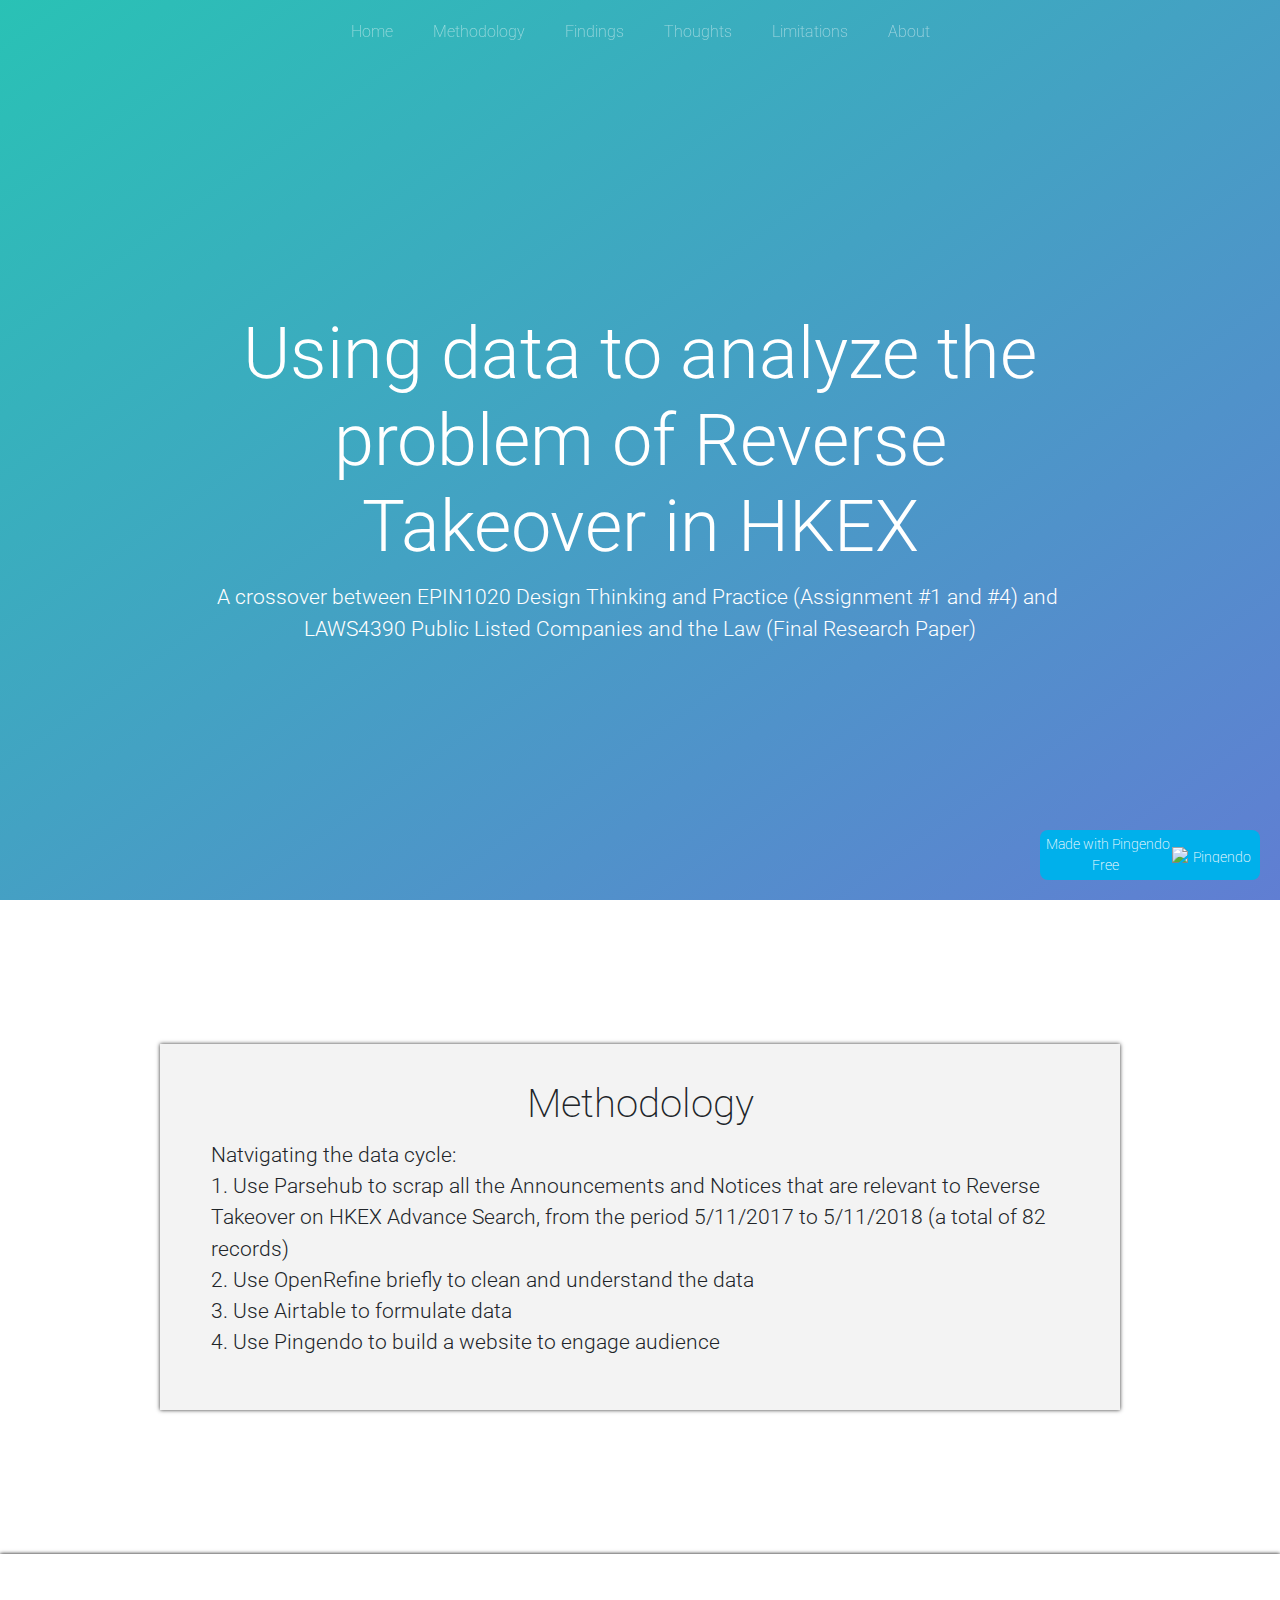
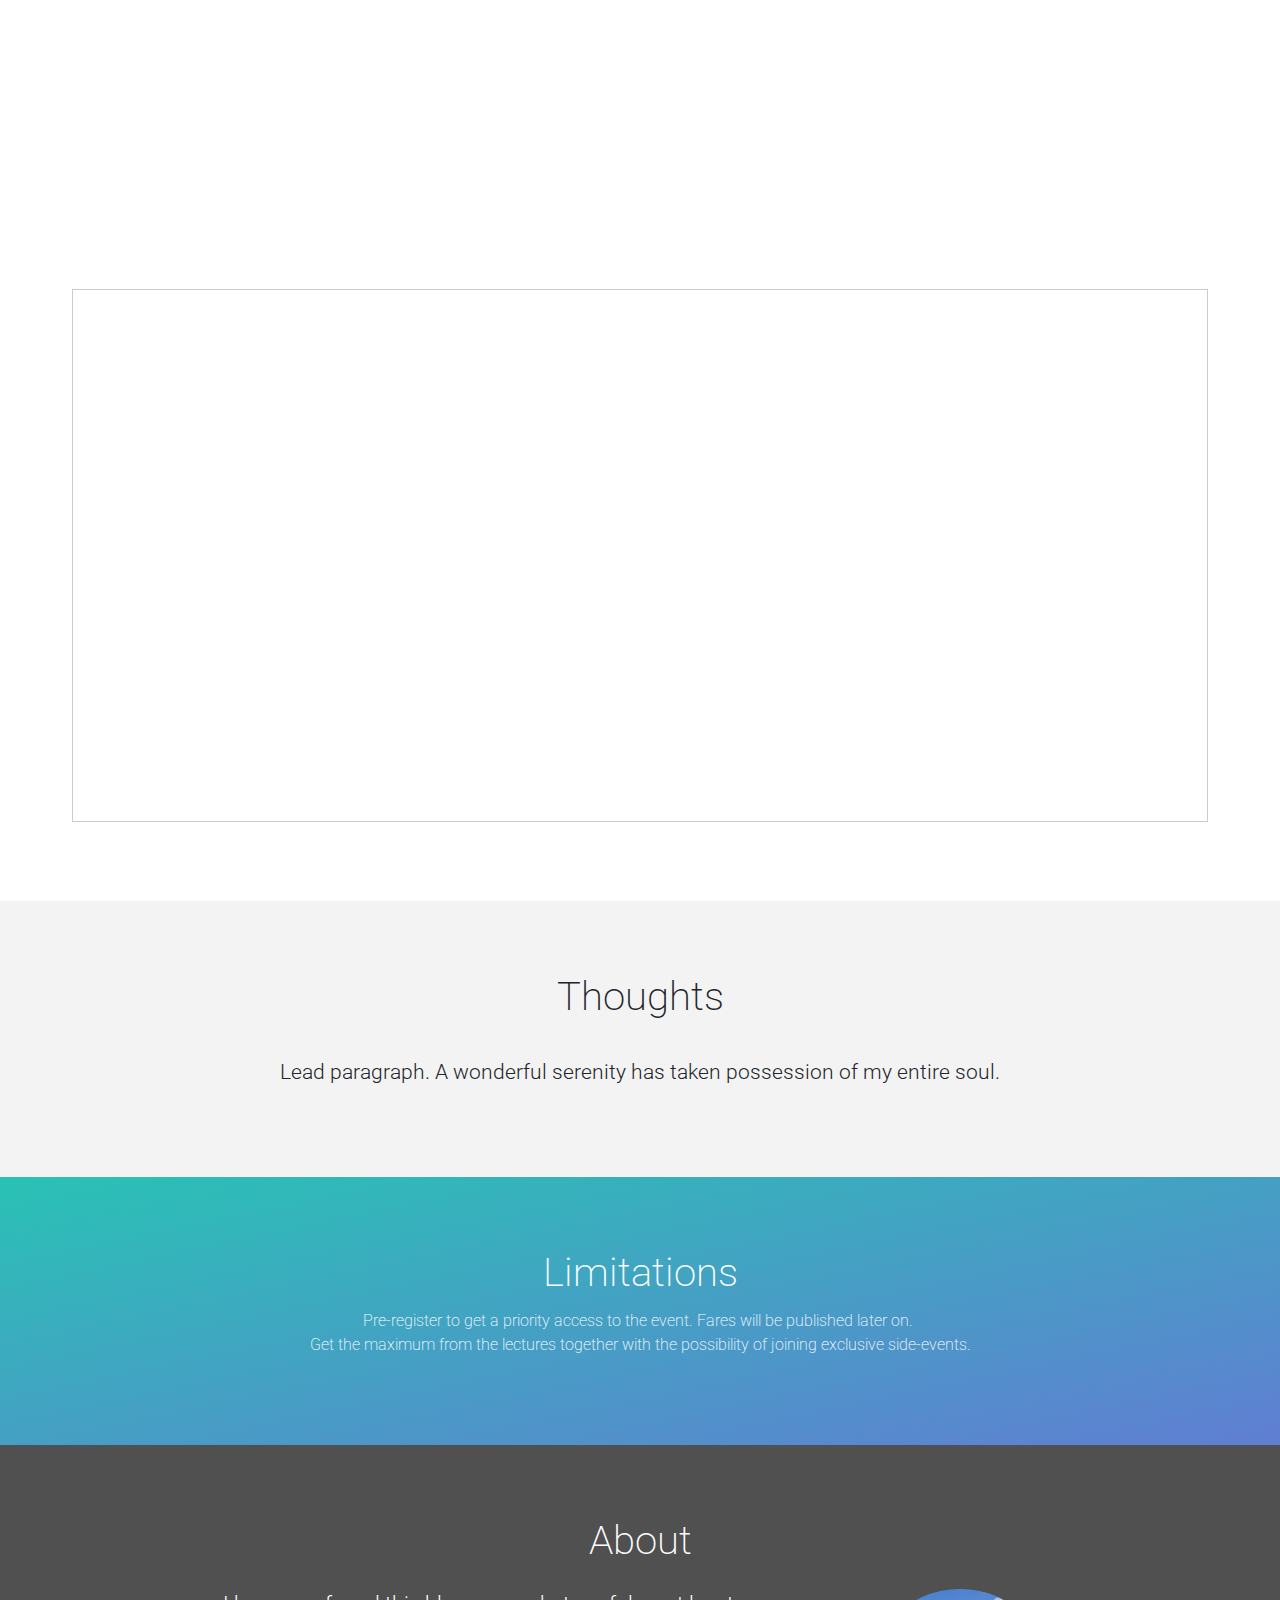
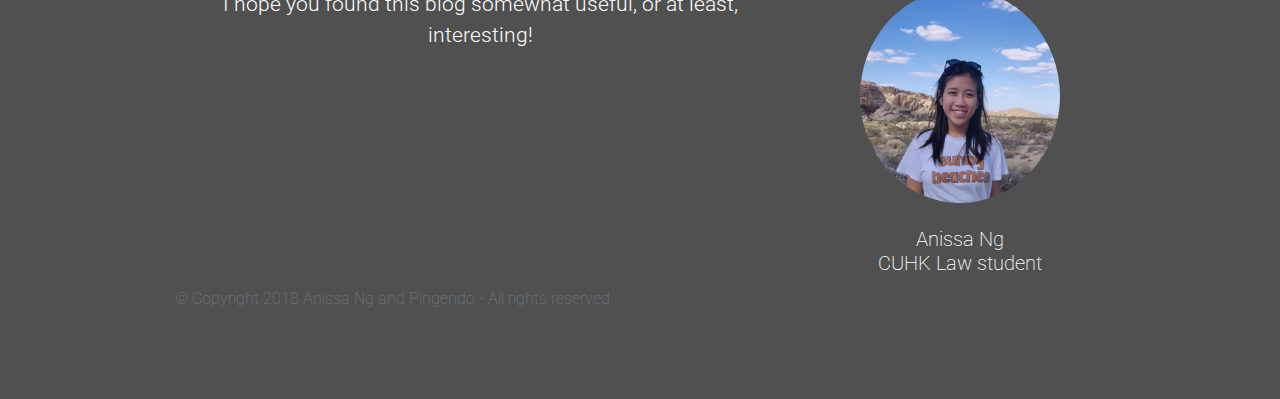
==== assignment4/data.html @ 15297f2a "assignment 4 and re-organization of repository" ====
<!DOCTYPE html>
<html>

<head>
  <meta charset="utf-8">
  <meta name="viewport" content="width=device-width, initial-scale=1">
  <!-- PAGE settings -->
  <link rel="icon" href="https://templates.pingendo.com/assets/Pingendo_favicon.ico">
  <title>Conference Aquamarine - Pingendo template</title>
  <meta name="description" content="Free Bootstrap 4 Pingendo Aquamarine template for unique events.">
  <meta name="keywords" content="Pingendo conference event aquamarine free template bootstrap 4">
  <!-- CSS dependencies -->
  <link rel="stylesheet" href="aquamarine.css">
  <link rel="stylesheet" href="https://cdnjs.cloudflare.com/ajax/libs/font-awesome/4.7.0/css/font-awesome.min.css" type="text/css">
  <!-- Script: Make my navbar transparent when the document is scrolled to top -->
  <script src="js/navbar-ontop.js"></script>
  <!-- Script: Animated entrance -->
  <script src="js/animate-in.js"></script>
</head>

<body class="text-center">
  <!-- Navbar -->
  <nav class="navbar navbar-expand-md fixed-top bg-dark navbar-dark">
    <div class="container">
      <button class="navbar-toggler navbar-toggler-right" type="button" data-toggle="collapse" data-target="#navbar2SupportedContent" aria-controls="navbar2SupportedContent" aria-expanded="false" aria-label="Toggle navigation"> <span class="navbar-toggler-icon"></span> </button>
      <div class="collapse navbar-collapse justify-content-center" id="navbar2SupportedContent">
        <ul class="navbar-nav">
          <li class="nav-item mx-2">
            <a class="nav-link" href="#home">Home</a>
          </li>
          <li class="nav-item mx-2">
            <a class="nav-link" href="#methodology">Methodology</a>
          </li>
          <li class="nav-item mx-2">
            <a class="nav-link" href="#findings">Findings</a>
          </li>
          <li class="nav-item mx-2">
            <a class="nav-link" href="#thoughts">Thoughts</a>
          </li>
          <li class="nav-item mx-2">
            <a class="nav-link" href="#limitations">Limitations</a>
          </li>
          <li class="nav-item mx-2">
            <a class="nav-link" href="#about">About</a>
          </li>
        </ul>
      </div>
    </div>
  </nav>
  <!-- Cover -->
  <div class="d-flex align-items-center section-aquamarine py-5 cover" style="	background-image: url(assets/Hong_Kong_Night_Skyline.jpg);	background-position: top left;	background-size: 150;	background-repeat: repeat;" id="home">
    <div class="container">
      <div class="heading">
        <div class="col-lg-12 text-white mt-5">
          <h1 class="d-none d-md-block display-3" style="">Using data to analyze the problem of Reverse Takeover in HKEX</h1>
        </div>
      </div>
      <div class="row">
        <div class="col-md-12">
          <p class="lead" style="">A crossover between EPIN1020 Design Thinking and Practice (Assignment #1 and #4) and&nbsp;<br>LAWS4390 Public Listed Companies and the Law (Final Research Paper)<br></p>
        </div>
      </div>
    </div>
  </div>
  <!-- Parallax section -->
  <div class="py-5 section-parallax" style="	background-position: top left;	background-size: 100%;	background-repeat: repeat;	background-image: url(https://pingendo.com/site-assets/cover.jpg);" id="methodology">
    <div class="container my-5 bg-light p-4" style="	box-shadow: 0px 0px 4px  #333;">
      <div class="row">
        <div class="col-md-12">
          <div class="col-md-12">
            <h1 class="">Methodology</h1>
          </div>
        </div>
      </div>
      <div class="row mx-auto">
        <div class="col-md-12">
          <p class="lead text-left">Natvigating the data cycle:<br>1. Use Parsehub to scrap all the Announcements and Notices that are relevant to Reverse Takeover on HKEX Advance Search, from the period 5/11/2017 to 5/11/2018 (a total of 82 records)<br>2. Use OpenRefine briefly to clean and understand the data<br>3. Use Airtable to formulate data<br>4. Use Pingendo to build a website to engage audience&nbsp;</p>
        </div>
      </div>
    </div>
  </div>
  <!-- Speakers -->
  <!-- Schedule -->
  <div class="py-5 section-parallax" style="	box-shadow: 0px 0px 4px  black;	background-image: url(assets/computerdata.png);	background-position: top left;	background-size: 100%;	background-repeat: repeat;" id="findings">
    <div class="container">
      <div class="row">
        <div class="col-md-12">
          <div class="col-md-12">
            <h1 class="text-center text-white" style="">Findings on Airtable</h1>
          </div>
          <div class="row">
            <div class="col-md-12">
              <p class="lead text-white">Out of the 15 Companies that had made Announcements and Notices regarding Reverse Takeover,<br><b>only 4 are still trading<br>7 have been suspended</b><br><br>(as for remaining 4,&nbsp;1 company has its acquisition terminated,&nbsp;<br>and the other 3 were about GEM takeovers)</p>
            </div>
          </div>
        </div>
      </div>
    </div>
    <div class="w-100 pl-5 pr-5">
      <iframe class="airtable-embed" src="https://airtable.com/embed/shrHqeqzXTsqvXkzK?backgroundColor=green&amp;viewControls=on" frameborder="0" onmousewheel="" width="100%" height="533" style="background: transparent; border: 1px solid #ccc;"></iframe>
    </div>
  </div>
  <!-- Sponsor logos -->
  <div class="py-5 section bg-faded bg-light" id="thoughts">
    <div class="container">
      <div class="row">
        <div class="col-md-12">
          <h1 class="mb-4">Thoughts</h1>
          <div class="row">
            <div class="col-md-12">
              <p class="lead">Lead paragraph. A wonderful serenity has taken possession of my entire soul.</p>
            </div>
          </div>
        </div>
      </div>
    </div>
  </div>
  <!-- Call to action -->
  <div class="py-5 section-aquamarine" id="limitations">
    <div class="container">
      <div class="row">
        <div class="col-md-12 text-md-left text-center">
          <h1 class="text-white text-center">Limitations<br></h1>
          <p class="text-center">Pre-register to get a priority access to the event. Fares will be published later on.&nbsp; <br>Get the maximum from the lectures together with the possibility of joining exclusive side-events.</p>
        </div>
      </div>
    </div>
  </div>
  <div class="py-5 text-center text-white section-dark" style="" id="about">
    <div class="container">
      <div class="row">
        <div class="mx-auto col-md-12">
          <h1 class="mb-3">About</h1>
        </div>
      </div>
      <div class="row">
        <div class="col-md-8">
          <p class="lead" contenteditable="true">I hope you found this blog somewhat useful, or at least, interesting!</p>
        </div>
        <div class="col-md-4"><img class="img-fluid d-block mb-3 mx-auto rounded-circle" src="assets/me.jpg" alt="Card image cap" width="200" style="">
          <div class="row">
            <div class="col-md-12">
              <h5 class="">Anissa Ng<br>CUHK Law student</h5>
            </div>
          </div>
        </div>
      </div>
      <div class="row">
      </div>
      <div class="row">
        <div class="col-md-12">
          <p class="text-muted text-left">© Copyright 2018 Anissa Ng and Pingendo - All rights reserved. </p>
        </div>
      </div>
    </div>
  </div>
  <!-- Footer -->
  <!-- JavaScript dependencies -->
  <script src="https://code.jquery.com/jquery-3.3.1.min.js"></script>
  <script src="https://cdnjs.cloudflare.com/ajax/libs/popper.js/1.14.3/umd/popper.min.js" integrity="sha384-ZMP7rVo3mIykV+2+9J3UJ46jBk0WLaUAdn689aCwoqbBJiSnjAK/l8WvCWPIPm49" crossorigin="anonymous"></script>
  <script src="https://stackpath.bootstrapcdn.com/bootstrap/4.1.3/js/bootstrap.min.js" integrity="sha384-ChfqqxuZUCnJSK3+MXmPNIyE6ZbWh2IMqE241rYiqJxyMiZ6OW/JmZQ5stwEULTy" crossorigin="anonymous"></script>
  <!-- Script: Smooth scrolling between anchors in the same page -->
  <script src="js/smooth-scroll.js" style=""></script>
  <pingendo onclick="window.open('https://pingendo.com/', '_blank')" style="cursor:pointer;position: fixed;bottom: 20px;right:20px;padding:4px;background-color: #00b0eb;border-radius: 8px; width:220px;display:flex;flex-direction:row;align-items:center;justify-content:center;font-size:14px;color:white">Made with Pingendo Free&nbsp;&nbsp;<img src="https://pingendo.com/site-assets/Pingendo_logo_big.png" class="d-block" alt="Pingendo logo" height="16"></pingendo>
</body>

</html>
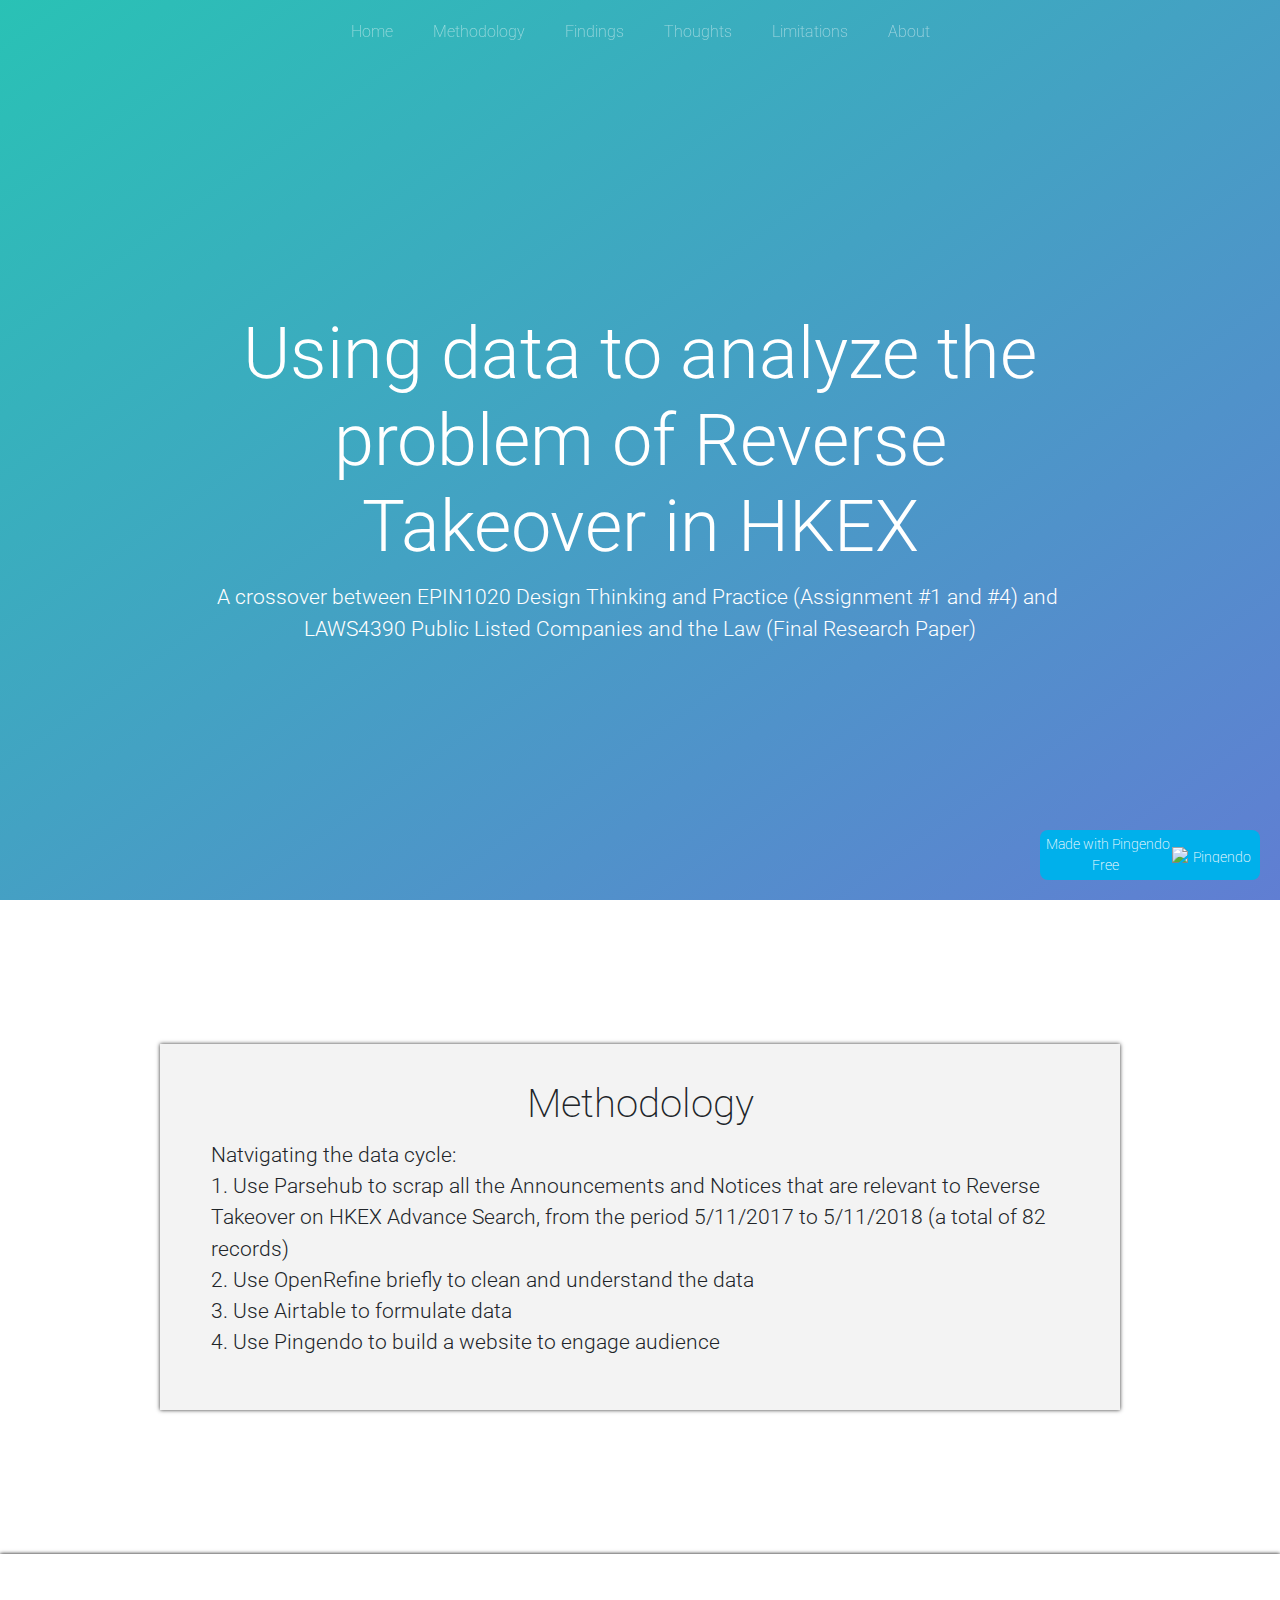
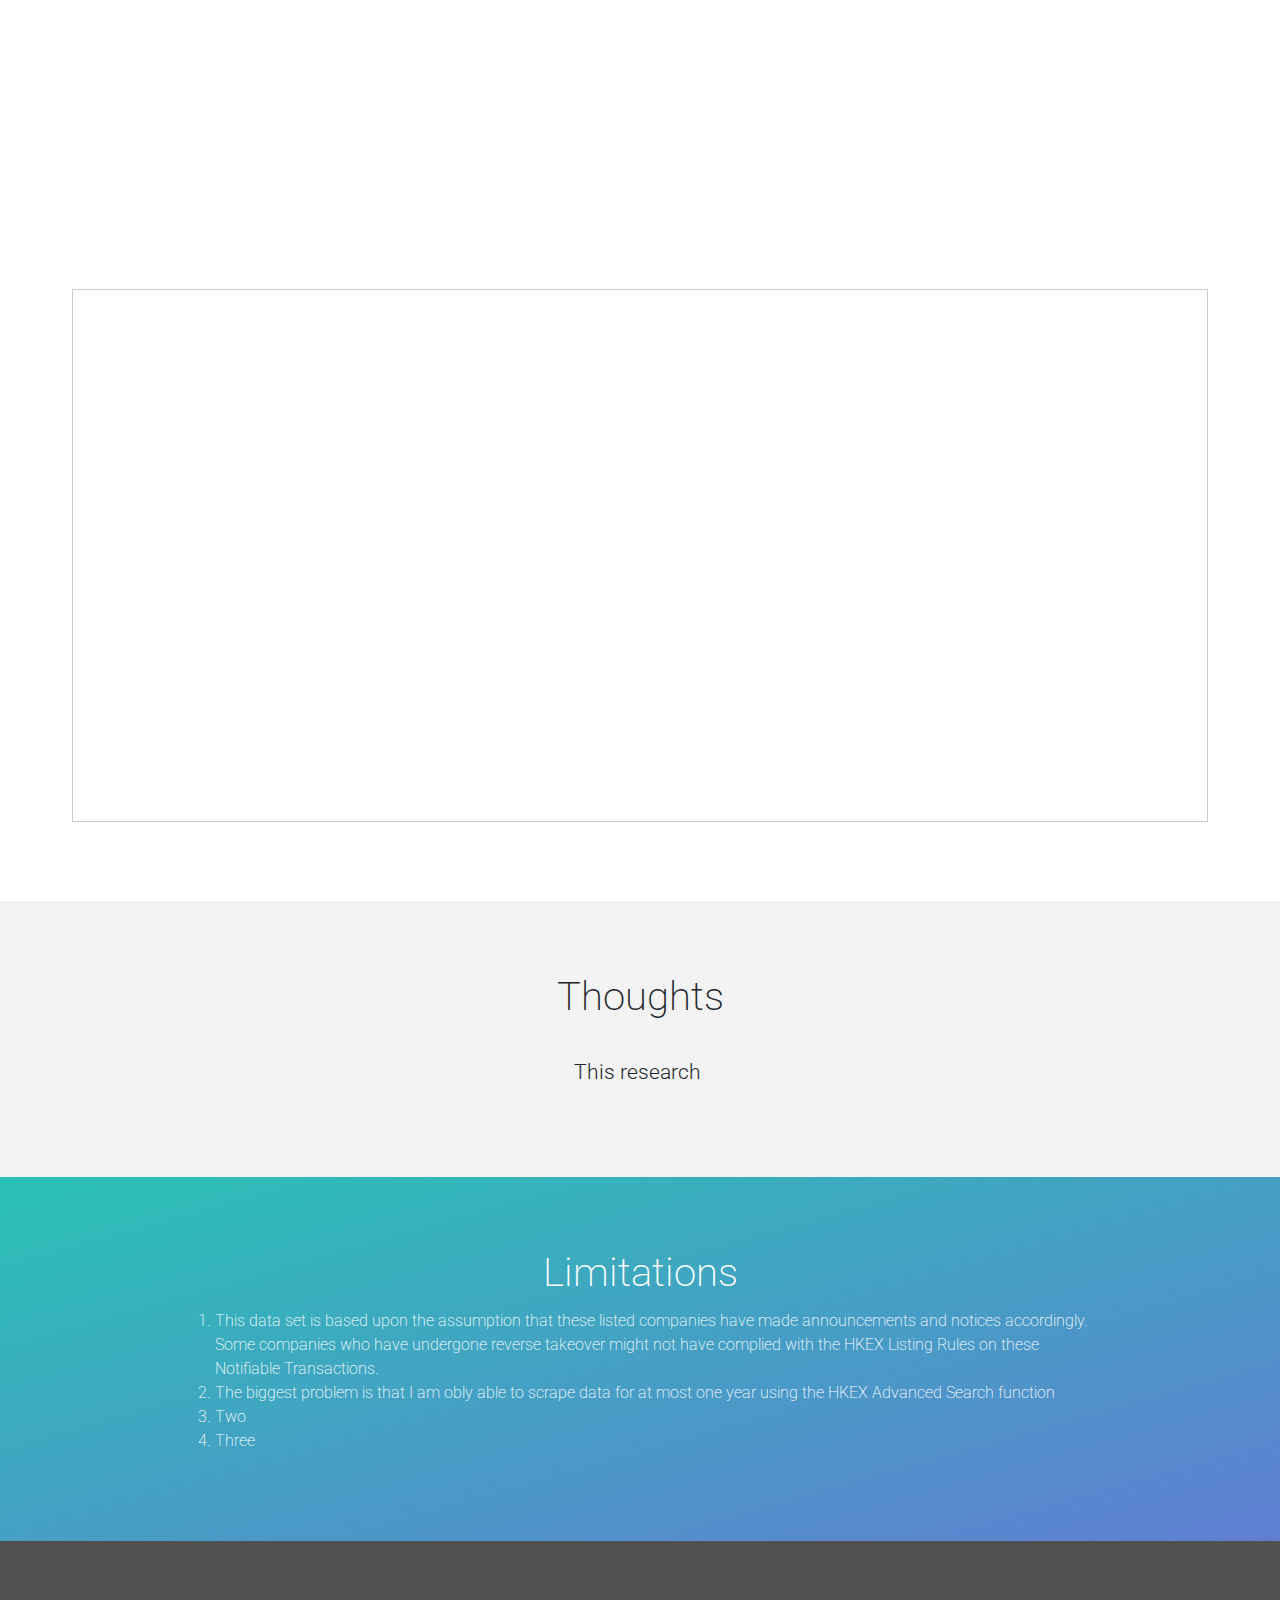
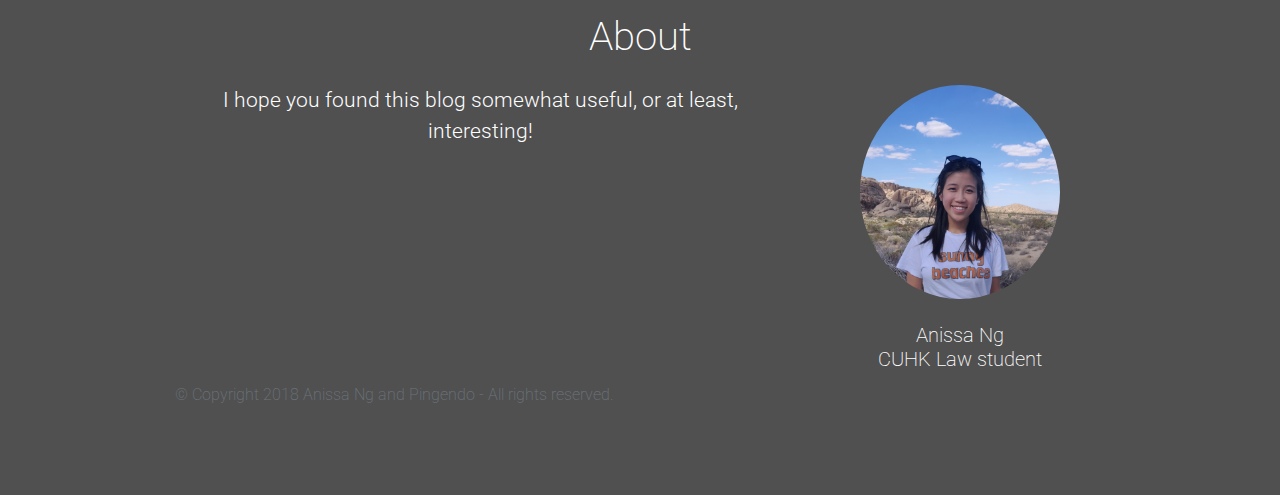
==== commit edfacb59: "assignment 4 updated" ====
--- a/assignment4/data.html
+++ b/assignment4/data.html
@@ -2,11 +2,19 @@
 <html>
 
 <head>
+  <!-- Global site tag (gtag.js) - Google Analytics -->
+  <script async="" src="https://www.googletagmanager.com/gtag/js?id=UA-128904499-1"></script>
+  <script> window.dataLayer = window.dataLayer || [];
+  function gtag(){dataLayer.push(arguments);}
+  gtag('js', new Date());
+
+  gtag('config', 'UA-128904499-1');
+</script>
   <meta charset="utf-8">
   <meta name="viewport" content="width=device-width, initial-scale=1">
   <!-- PAGE settings -->
-  <link rel="icon" href="https://templates.pingendo.com/assets/Pingendo_favicon.ico">
-  <title>Conference Aquamarine - Pingendo template</title>
+  <link rel="icon" href="assets/icon.jpeg">
+  <title>Reverse Takeover - data</title>
   <meta name="description" content="Free Bootstrap 4 Pingendo Aquamarine template for unique events.">
   <meta name="keywords" content="Pingendo conference event aquamarine free template bootstrap 4">
   <!-- CSS dependencies -->
@@ -108,7 +116,7 @@
           <h1 class="mb-4">Thoughts</h1>
           <div class="row">
             <div class="col-md-12">
-              <p class="lead">Lead paragraph. A wonderful serenity has taken possession of my entire soul.</p>
+              <p class="lead">This research&nbsp;</p>
             </div>
           </div>
         </div>
@@ -121,7 +129,12 @@
       <div class="row">
         <div class="col-md-12 text-md-left text-center">
           <h1 class="text-white text-center">Limitations<br></h1>
-          <p class="text-center">Pre-register to get a priority access to the event. Fares will be published later on.&nbsp; <br>Get the maximum from the lectures together with the possibility of joining exclusive side-events.</p>
+          <ol class="">
+            <li>This data set is based upon the assumption that these listed companies have made announcements and notices accordingly. Some companies who have undergone reverse takeover might not have complied with the HKEX Listing Rules on these Notifiable Transactions.</li>
+            <li contenteditable="true">The biggest problem is that I am obly able to scrape data for at most one year using the HKEX Advanced Search function</li>
+            <li>Two</li>
+            <li>Three</li>
+          </ol>
         </div>
       </div>
     </div>
